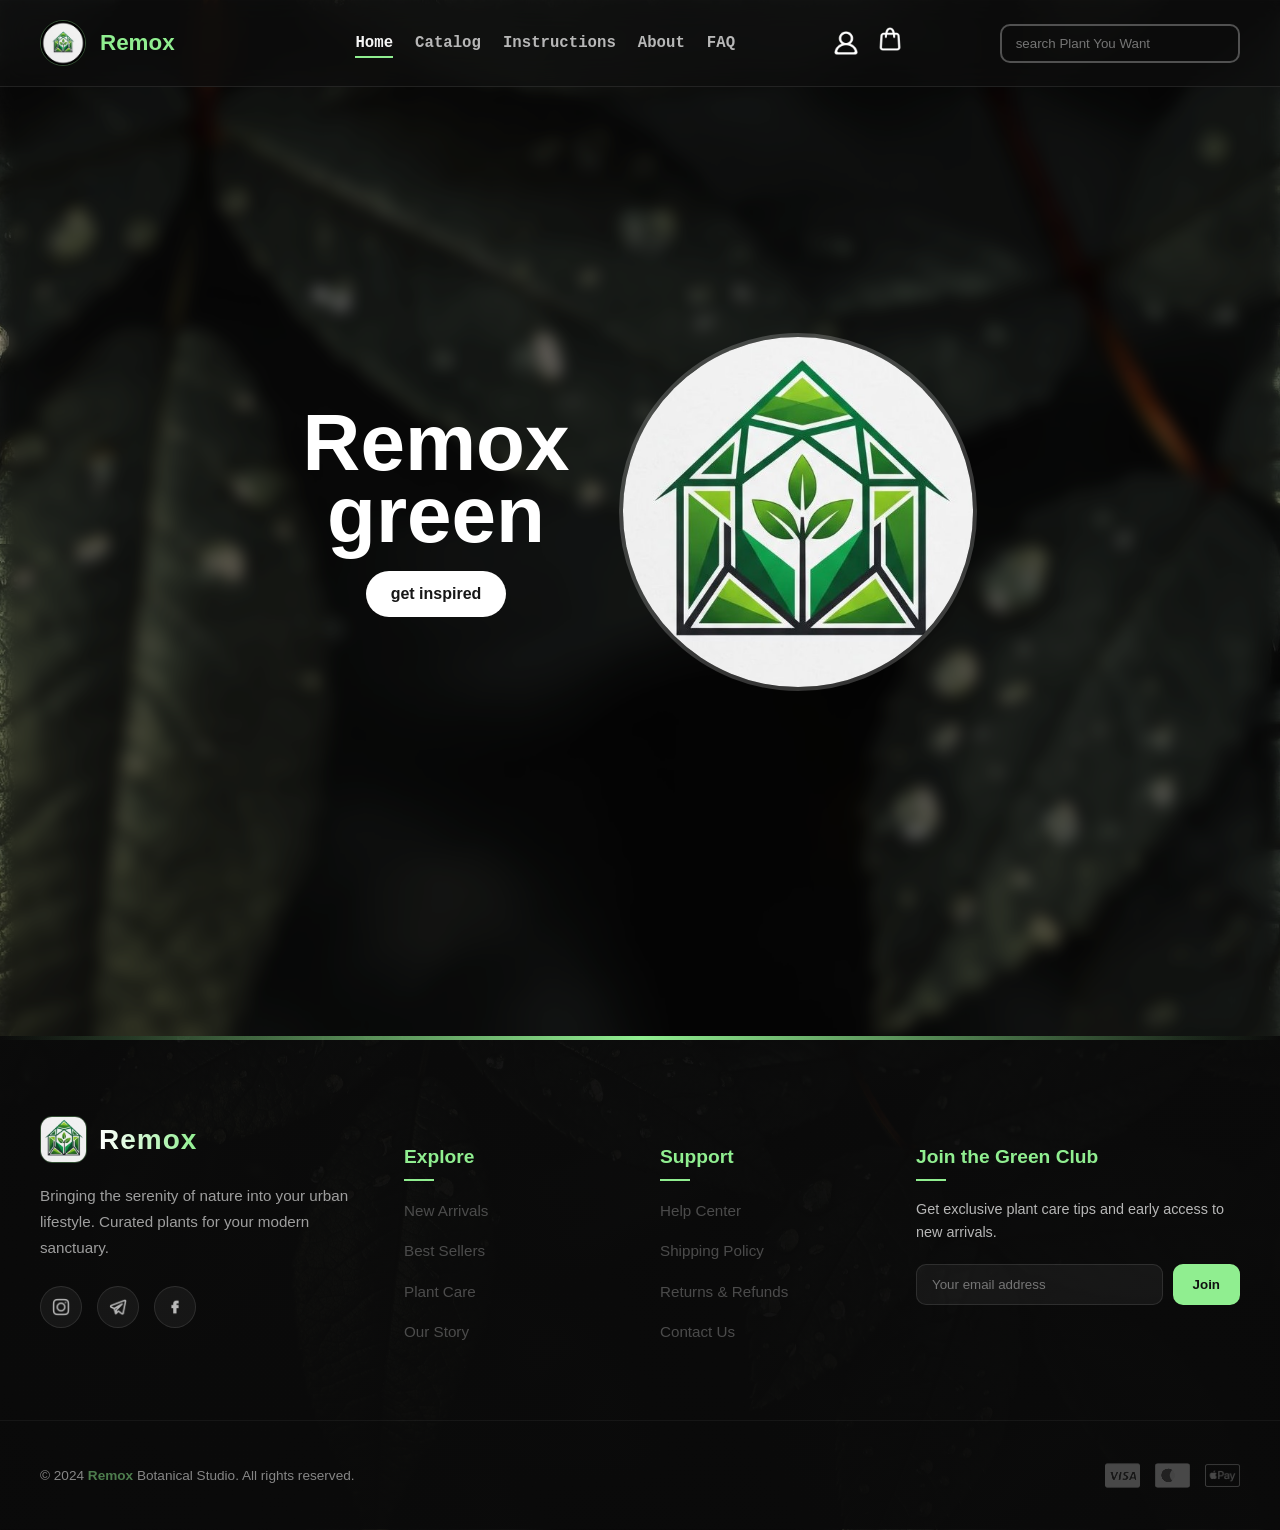
==== index.html @ b8e3ac5c "First upload" ====
<!doctype html>
<html lang="en">
  <head>
    <meta charset="UTF-8" />
    <meta name="viewport" content="width=device-width, initial-scale=1.0" />
    <title>Home</title>
    <link type="text/css" rel="stylesheet" href="css/style.css" />
    <link type="text/css" rel="stylesheet" href="all/all.css" />
  </head>

  <body>
    <div class="header-bkg">
      <header class="header">
        <div class="header-title">
          <img src="assets/images/logo.jpg" alt="Logo" />
          <h2>Remox</h2>
        </div>
        <nav class="header-links">
          <ul>
            <li><a href="#" class="active">Home</a></li>

            <li><a href="pages/Catalog/catalog.html">Catalog</a></li>
            <li>
              <a href="pages/Instructions/Instructions.html">Instructions</a>
            </li>
            <li><a href="pages/About Us/about.html">About</a></li>
            <li><a href="pages/FAQ/faq.html">FAQ</a></li>
          </ul>
        </nav>
        <div class="header-tools">
          <img src="assets/images/prof.png" alt="Profile" />
          <a href="pages/Cart/Cart.html" id="cart">
            <img src="assets/images/cart.png" alt="cart" />
          </a>
        </div>
        <input id="search" type="search" placeholder=" search Plant You Want" />
      </header>

      <main class="hero-content">
        <div class="left-text">
          <h1>Remox<br />green</h1>
          <a href="#" class="cta-button">get inspired</a>
        </div>
        <div class="circular-frame">
          <img src="assets/images/logo2.jpg" alt="Plant" />
        </div>
      </main>

      <footer class="premium-footer">
        <!-- Top Decorative Element -->
        <div class="footer-top-decorator"></div>

        <div class="footer-container">
          <div class="footer-grid">
            <!-- Column 1: Brand Story -->
            <div class="footer-column brand-col">
              <div class="footer-logo-wrapper">
                <img
                  src="assets/images/logo2.jpg"
                  alt="Remox Logo"
                  class="footer-logo-img"
                />
                <h2 class="footer-brand-name">Remox</h2>
              </div>
              <p class="brand-description">
                Bringing the serenity of nature into your urban lifestyle.
                Curated plants for your modern sanctuary.
              </p>
              <div class="social-media-wrapper">
                <a href="https://instagram.com/remox-code" class="social-icon"
                  ><img src="assets/images/instagram.png" alt="Instagram"
                /></a>
                <a href="https://t.me/Remox_4" class="social-icon"
                  ><img
                    src="assets/images/telegram-svgrepo-com.png"
                    alt="Te;egram"
                /></a>
                <a href="https://t.me/Remox_4" class="social-icon"
                  ><img
                    src="assets/images/facebook-svgrepo-com.png"
                    alt="Facebook"
                /></a>
              </div>
            </div>

            <!-- Column 2: Quick Navigation -->
            <div class="footer-column">
              <h4 class="footer-title">Explore</h4>
              <ul class="footer-links-list">
                <li><a href="catalog.html">New Arrivals</a></li>
                <li><a href="catalog.html">Best Sellers</a></li>
                <li><a href="Instructions.html">Plant Care</a></li>
                <li><a href="about.html">Our Story</a></li>
              </ul>
            </div>

            <!-- Column 3: Support -->
            <div class="footer-column">
              <h4 class="footer-title">Support</h4>
              <ul class="footer-links-list">
                <li><a href="faq.html">Help Center</a></li>
                <li><a href="#">Shipping Policy</a></li>
                <li><a href="#">Returns & Refunds</a></li>
                <li><a href="#">Contact Us</a></li>
              </ul>
            </div>

            <!-- Column 4: Newsletter -->
            <div class="footer-column newsletter-col">
              <h4 class="footer-title">Join the Green Club</h4>
              <p>
                Get exclusive plant care tips and early access to new arrivals.
              </p>
              <form class="newsletter-form">
                <input type="email" placeholder="Your email address" required />
                <button type="submit">Join</button>
              </form>
            </div>
          </div>
        </div>

        <!-- Bottom Bar -->
        <div class="footer-bottom">
          <div class="footer-bottom-content">
            <p>
              &copy; 2024 <span class="highlight">Remox</span> Botanical Studio.
              All rights reserved.
            </p>
            <div class="payment-methods">
              <!-- Placeholder icons for payments -->
              <img
                src="pages/images-page2/visa-classic-svgrepo-com.png"
                alt="Visa"
              />
              <img
                src="pages/images-page2/mastercard-svgrepo-com.svg"
                alt="Mastercard"
              />
              <img
                src="pages/images-page2/applepay-svgrepo-com.png"
                alt="Apple Pay"
              />
            </div>
          </div>
        </div>
      </footer>
    </div>

    <script src="js/main.js"></script>
    <script src="all/all.js"></script>
  </body>
</html>
---- css/style.css ----
.hero-section-background {
  background-image: url("../assets/images/backgroung.jpg"); /* مسیر عکس اصلی */
  background-size: cover;
  background-position: center;
  position: relative; /* برای قرار دادن المان‌ها روی آن */
  display: flex;
  justify-content: center;
  align-items: center;
  min-height: 80vh; /* ارتفاع دلخواه */
}

.hero-section-background::before {
  content: "";
  position: absolute;
  inset: 0;
  background: inherit; /* ارث‌بری از والد */
  filter: blur(5px) brightness(0.7); /* فیلترهای مورد نظر */
  z-index: 1;
}

.hero-content {
  position: relative; /* برای اینکه روی افکت قرار بگیرد */
  z-index: 2;
  text-align: center;
  color: white;
}

.hero-content h1 {
  font-size: 4rem; /* سایز بزرگ برای عنوان */
  margin-bottom: 1rem;
}

.hero-content .cta-button {
  background-color: white;
  color: #171717;
  padding: 10px 25px;
  border-radius: 25px;
  text-decoration: none;
  font-weight: bold;
  transition: all 0.3s ease;
}

.hero-content .cta-button:hover {
  background-color: #eee;
  box-shadow: 0 0 20px rgba(255, 255, 255, 0.5);
}

.circular-image-container {
  position: relative;
  width: 300px;
  height: 300px;
  border-radius: 50%;
  overflow: hidden;
  margin: 20px auto;
  border: 2px solid rgba(255, 255, 255, 0.3); /* حاشیه نازک سفید */
}

.circular-image-container img {
  width: 100%;
  height: 100%;
  object-fit: cover;
  mix-blend-mode: screen;
  filter: brightness(1.1) contrast(1.1);
}

.header-tools img:hover,
.social-icons img:hover {
  transform: scale(1.2);
  transition: ease 0.3s;
}

.header-bkg {
  position: relative;
  width: 100%;
  height: 170vh;
  background: url("../assets/images/backgroung.jpg") center/cover no-repeat;
  display: flex;
  flex-direction: column;
}

.header-bkg::before {
  content: "";
  position: absolute;
  inset: 0;
  background: inherit;
  filter: blur(8px) brightness(0.5);
}

.header,
.hero-content,
.hero-footer {
  position: relative;
  z-index: 1;
}

.hero-content {
  display: flex;
  justify-content: center;
  align-items: center;
  gap: 50px;
  flex-grow: 1;
}

.left-text h1 {
  font-size: 80px;
  line-height: 0.9;
  margin: 0 0 20px 0;
}

.cta-button {
  display: inline-block;
  background: white;
  color: #171717;
  padding: 10px 30px;
  border-radius: 20px;
  text-decoration: none;
  font-weight: bold;
}

.circular-frame {
  width: 350px;
  height: 350px;
  border-radius: 50%;
  overflow: hidden;
  border: 4px solid rgba(255, 255, 255, 0.2);
}

.circular-frame img {
  width: 100%;
  height: 100%;
  object-fit: cover;
}

.hero-footer {
  display: flex;
  align-items: center;
  justify-content: center;
  gap: 20px;
  padding: 40px;
}

.line {
  height: 1px;
  background: white;
  width: 300px;
  opacity: 0.5;
}

.social-icons {
  display: flex;
  gap: 15px;
}

.social-icons img {
  width: 20px;
  cursor: pointer;
  filter: invert(1);
}

@media (max-width: 500px) {
  .hero-content {
    flex-direction: column;
  }
  .left-text h1 {
    font-size: 60px;
  }
  .circular-frame {
    width: 300px;
    height: 300px;
  }
  .header-bkg {
    height: 250vh;
  }
}
---- all/all.css ----
:root {
  --bg: #171717;
  --bg-soft: #202020;
  --card: rgba(255, 255, 255, 0.04);
  --card-strong: rgba(255, 255, 255, 0.07);
  --border: rgba(255, 255, 255, 0.09);
  --text: #f5f5f5;
  --muted: #b7b7b7;
  --accent: #90ee90;
  --accent-soft: rgba(144, 238, 144, 0.14);
  --shadow: 0 18px 50px rgba(0, 0, 0, 0.35);
}
/* General Styles */
body {
  background-color: #171717;
  color: white;
  margin: 0;
  font-family: "Segoe UI", sans-serif; /* فونت مدرن */
  line-height: 1.6;
}
.header {
  grid-column: 1 / -1;
  display: flex;
  justify-content: space-between;
  align-items: center;
  gap: 24px;
  padding: 20px 40px;
  background: rgba(15, 15, 15, 0.72);
  backdrop-filter: blur(16px);
  border-bottom: 1px solid var(--border);
  position: sticky;
  top: 0;
  z-index: 20;
}

.header-title {
  display: flex;
  align-items: center;
  gap: 14px;
  min-width: 220px;
}

.header-title img {
  width: 44px;
  height: 44px;
  border-radius: 50%;
  object-fit: cover;
  border: 1px solid rgba(144, 238, 144, 0.3);
}

.header-title h2 {
  margin: 0;
  font-size: 1.4rem;
  color: var(--accent);
}

.header-title p {
  margin: 2px 0 0;
  font-size: 0.85rem;
  color: var(--muted);
}

.header-links ul {
  display: flex;
  flex-wrap: wrap;
  justify-content: center;
  gap: 22px;
  list-style: none;
  padding: 0;
  margin: 0;
}

.header-links a {
  position: relative;
  color: var(--muted);
  font-size: 0.98rem;
  transition: color 0.25s ease;
  text-decoration: none;
  font-family: "Courier New", Courier, monospace;
  font-weight: 600;
}

.header-links a::after {
  content: "";
  position: absolute;
  left: 0;
  bottom: -6px;
  width: 0;
  height: 2px;
  background: var(--accent);
  transition: width 0.25s ease;
}

.header-links a:hover,
.header-links a.active {
  color: var(--text);
}

.header-links a:hover::after,
.header-links a.active::after {
  width: 100%;
}

.header-tools {
  display: flex;
  align-items: center;
  gap: 14px;
}

.header-tools button {
  background: transparent;
  border: none;
  padding: 0;
  cursor: pointer;
}

.header-tools img {
  width: 30px;
  height: 30px;
  cursor: pointer;
  transition:
    transform 0.25s ease,
    opacity 0.25s ease;
}

.header-tools img:hover {
  transform: scale(1.12);
  opacity: 0.92;
}
#search {
  background-color: #eeeeee00;
  padding: 10px;
  width: 20%;
  color: #eee;
  border-radius: 10px;
  border: 2px rgb(81, 81, 81) solid;
}
#search:focus {
  transition: ease 0.25s;
  box-shadow: 0 0 10px rgb(101, 101, 101);
}

.premium-footer {
  position: relative;
  background-color: #0a0a0a;
  background-image:
    linear-gradient(to bottom, rgba(10, 10, 10, 0.95), rgba(10, 10, 10, 0.98)),
    url("../../assets/images/backgroung.jpg");
  background-size: cover;
  background-position: center;
  color: #ffffff;
  padding-top: 80px;
  margin-top: 100px;
  overflow: hidden;
}

.footer-top-decorator {
  position: absolute;
  top: 0;
  left: 0;
  width: 100%;
  height: 4px;
  background: linear-gradient(90deg, transparent, #90ee90, transparent);
}

.footer-container {
  max-width: 1200px;
  margin: 0 auto;
  padding: 0 40px;
}

.footer-grid {
  display: grid;
  grid-template-columns: 1.5fr 1fr 1fr 1.5fr;
  gap: 40px;
  margin-bottom: 60px;
}

/* Column 1: Brand */
.footer-logo-wrapper {
  display: flex;
  align-items: center;
  gap: 12px;
  margin-bottom: 20px;
}
.footer-logo-img {
  width: 45px;
  height: 45px;
  border-radius: 12px;
  object-fit: cover;
  border: 1px solid rgba(144, 238, 144, 0.3);
}
.footer-brand-name {
  font-size: 28px;
  font-weight: 700;
  letter-spacing: 1px;
  margin: 0;
  background: linear-gradient(to right, #fff, #90ee90);
  -webkit-text-fill-color: transparent;
  -webkit-background-clip: text;
}
.brand-description {
  font-size: 0.95rem;
  opacity: 0.6;
  line-height: 1.7;
  margin-bottom: 25px;
}

/* Social Media Icons */
.social-media-wrapper {
  display: flex;
  gap: 15px;
}
.social-icon {
  width: 40px;
  height: 40px;
  background: rgba(255, 255, 255, 0.05);
  display: flex;
  align-items: center;
  justify-content: center;
  border-radius: 50%;
  transition: all 0.4s cubic-bezier(0.175, 0.885, 0.32, 1.275);
  border: 1px solid rgba(255, 255, 255, 0.1);
}
.social-icon img {
  width: 18px;
  filter: brightness(0) invert(1);
  opacity: 0.7;
}
.social-icon:hover {
  background: #90ee90;
  transform: translateY(-5px) rotate(8deg);
}
.social-icon:hover img {
  filter: brightness(0) invert(1);
  opacity: 1;
}

/* Column 2 & 3: Links */
.footer-title {
  font-size: 1.2rem;
  font-weight: 600;
  margin-bottom: 25px;
  color: #90ee90;
  position: relative;
}
.footer-title::after {
  content: "";
  position: absolute;
  left: 0;
  bottom: -8px;
  width: 30px;
  height: 2px;
  background: #90ee90;
}

.footer-links-list {
  list-style: none;
  padding: 0;
  margin: 0;
}
.footer-links-list li {
  margin-bottom: 15px;
}
.footer-links-list a {
  font-size: 0.95rem;
  opacity: 0.6;
  transition: all 0.3s ease;
  display: inline-block;
  color: rgb(118, 118, 118);
  text-decoration: none;
}
.footer-links-list a:hover {
  opacity: 1;
  color: #90ee90;
  transform: translateX(5px); /* حرکت ملایم به سمت راست هنگام هاور */
}

/* Column 4: Newsletter */
.newsletter-col p {
  font-size: 0.9rem;
  opacity: 0.7;
  margin-bottom: 20px;
}
.newsletter-form {
  display: flex;
  gap: 10px;
}
.newsletter-form input {
  flex: 1;
  background: rgba(255, 255, 255, 0.05);
  border: 1px solid rgba(255, 255, 255, 0.1);
  padding: 12px 15px;
  border-radius: 10px;
  color: white;
  outline: none;
  transition: border-color 0.3s ease;
}
.newsletter-form input:focus {
  border-color: #90ee90;
}
.newsletter-form button {
  background: #90ee90;
  color: #111;
  border: none;
  padding: 0 20px;
  border-radius: 10px;
  font-weight: 700;
  cursor: pointer;
  transition: all 0.3s ease;
}
.newsletter-form button:hover {
  background: #fff;
  transform: scale(1.05);
}

/* Bottom Bar */
.footer-bottom {
  border-top: 1px solid rgba(255, 255, 255, 0.05);
  padding: 30px 0;
}
.footer-bottom-content {
  max-width: 1200px;
  margin: 0 auto;
  padding: 0 40px;
  display: flex;
  justify-content: space-between;
  align-items: center;
  font-size: 0.85rem;
  opacity: 0.5;
}
.footer-bottom-content .highlight {
  color: #90ee90;
  font-weight: bold;
}
.payment-methods {
  display: flex;
  gap: 15px;
}
.payment-methods img {
  width: 35px;
  filter: grayscale(1) brightness(2);
  opacity: 0.5;
  transition: opacity 0.3s ease;
}
.payment-methods img:hover {
  opacity: 1;
  filter: grayscale(0) brightness(1);
}

/* Responsive */
@media (max-width: 1024px) {
  .footer-grid {
    grid-template-columns: 1fr 1fr;
  }
  .newsletter-col {
    grid-column: span 2;
    text-align: center;
  }
  .newsletter-form {
    max-width: 400px;
    margin: 0 auto;
  }
  .footer-grid {
    display: flex;
    flex-wrap: wrap;
  }
}

@media (max-width: 600px) {
  .footer-grid {
    grid-template-columns: 1fr;
  }
  .newsletter-col {
    grid-column: span 1;
  }
  .footer-bottom-content {
    flex-direction: column;
    gap: 20px;
    text-align: center;
  }
}

@media (max-width: 980px) {
  .header {
    flex-direction: column;
    gap: 20px;
    padding: 20px;
  }

  .header-links ul {
    gap: 40px;
    font-size: 14px;
  }
}

@media (max-width: 600px) {
  .header-links ul {
    gap: 20px;
    flex-wrap: wrap;
    justify-content: center;
  }

  .header-links a {
    font-size: 12px;
  }

  .header-tools {
    gap: 10px;
  }
  #search {
    width: 100%;
  }
}
.premium-footer {
  opacity: 0;
  transform: translateY(100px) scale(0.95);
  transition: all 1s ease;
}
.premium-footer.footer-show {
  opacity: 1;
  transform: translateY(0) scale(1);
}
.header {
  opacity: 0;
  transform: translateY(-60px);
  transition: all 1s ease;
}
.header.header-show {
  opacity: 1;
  transform: translateY(0);
}
.sidebar {
  opacity: 0;
  transform: translateX(-100px);
  transition: all 0.9s ease;
}

.sidebar.show {
  opacity: 1;
  transform: translateX(0);
}
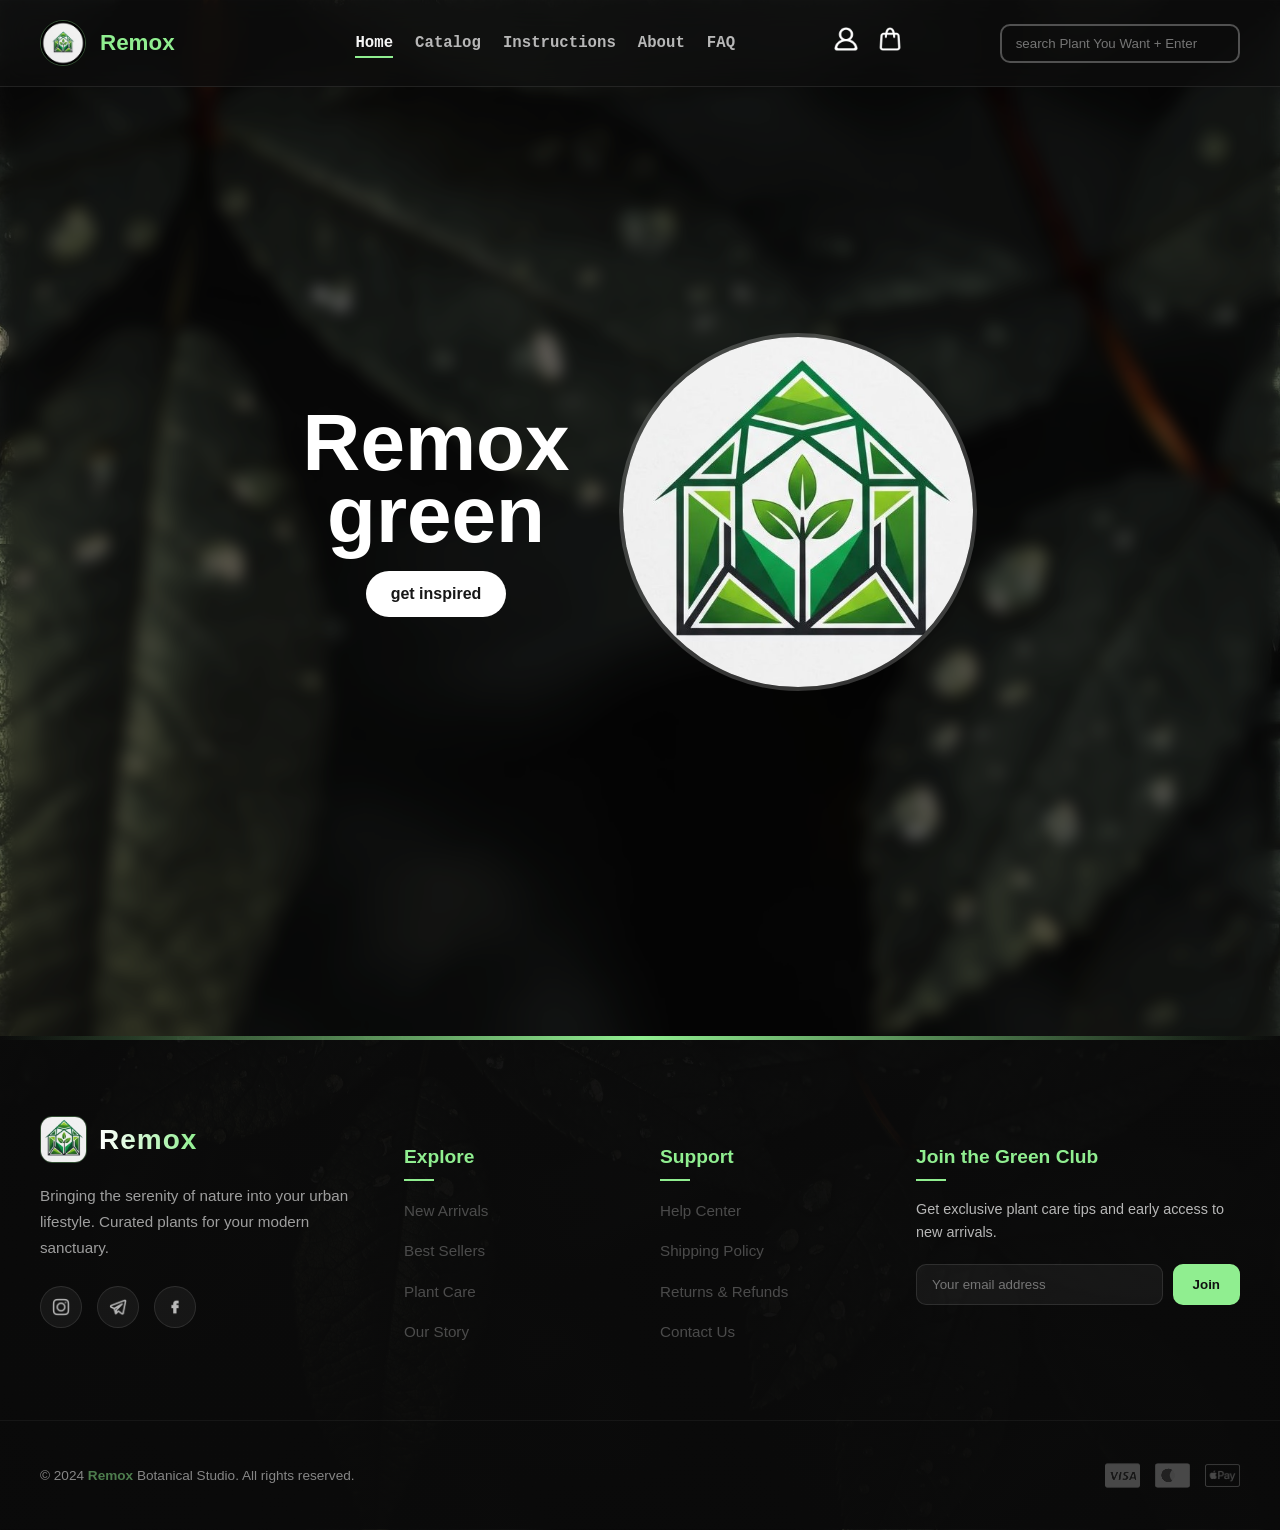
==== commit bfbcae92: "Update website" ====
--- a/index.html
+++ b/index.html
@@ -5,7 +5,9 @@
     <meta name="viewport" content="width=device-width, initial-scale=1.0" />
     <title>Home</title>
     <link type="text/css" rel="stylesheet" href="css/style.css" />
-    <link type="text/css" rel="stylesheet" href="all/all.css" />
+    <link type="text/css" rel="stylesheet" href="all/header.css" />
+    <link type="text/css" rel="stylesheet" href="all/body.css" />
+    <link type="text/css" rel="stylesheet" href="all/footer.css" />
   </head>
 
   <body>
@@ -28,12 +30,18 @@
           </ul>
         </nav>
         <div class="header-tools">
-          <img src="assets/images/prof.png" alt="Profile" />
+          <a href="pages/profile/profile.html" id="cart">
+            <img src="assets/images/prof.png" alt="cart" />
+          </a>
           <a href="pages/Cart/Cart.html" id="cart">
             <img src="assets/images/cart.png" alt="cart" />
           </a>
         </div>
-        <input id="search" type="search" placeholder=" search Plant You Want" />
+        <input
+          id="search"
+          type="search"
+          placeholder=" search Plant You Want + Enter"
+        />
       </header>
 
       <main class="hero-content">
@@ -147,6 +155,5 @@
     </div>
 
     <script src="js/main.js"></script>
-    <script src="all/all.js"></script>
   </body>
 </html>
--- a/all/header.css
+++ b/all/header.css
@@ -0,0 +1,173 @@
+.header {
+  grid-column: 1 / -1;
+  display: flex;
+  justify-content: space-between;
+  align-items: center;
+  gap: 24px;
+  padding: 20px 40px;
+  background: rgba(15, 15, 15, 0.72);
+  backdrop-filter: blur(16px);
+  border-bottom: 1px solid var(--border);
+  position: sticky;
+  top: 0;
+  z-index: 20;
+}
+
+.header-title {
+  display: flex;
+  align-items: center;
+  gap: 14px;
+  min-width: 220px;
+}
+
+.header-title img {
+  width: 44px;
+  height: 44px;
+  border-radius: 50%;
+  object-fit: cover;
+  border: 1px solid rgba(144, 238, 144, 0.3);
+}
+
+.header-title h2 {
+  margin: 0;
+  font-size: 1.4rem;
+  color: var(--accent);
+}
+
+.header-title p {
+  margin: 2px 0 0;
+  font-size: 0.85rem;
+  color: var(--muted);
+}
+
+.header-links ul {
+  display: flex;
+  flex-wrap: wrap;
+  justify-content: center;
+  gap: 22px;
+  list-style: none;
+  padding: 0;
+  margin: 0;
+}
+
+.header-links a {
+  position: relative;
+  color: var(--muted);
+  font-size: 0.98rem;
+  transition: color 0.25s ease;
+  text-decoration: none;
+  font-family: "Courier New", Courier, monospace;
+  font-weight: 600;
+}
+
+.header-links a::after {
+  content: "";
+  position: absolute;
+  left: 0;
+  bottom: -6px;
+  width: 0;
+  height: 2px;
+  background: var(--accent);
+  transition: width 0.25s ease;
+}
+
+.header-links a:hover,
+.header-links a.active {
+  color: var(--text);
+}
+
+.header-links a:hover::after,
+.header-links a.active::after {
+  width: 100%;
+}
+
+.header-tools {
+  display: flex;
+  align-items: center;
+  gap: 14px;
+}
+
+.header-tools button {
+  background: transparent;
+  border: none;
+  padding: 0;
+  cursor: pointer;
+}
+
+.header-tools img {
+  width: 30px;
+  height: 30px;
+  cursor: pointer;
+  transition:
+    transform 0.25s ease,
+    opacity 0.25s ease;
+}
+@media (max-width: 980px) {
+  .header {
+    flex-direction: column;
+    gap: 20px;
+    padding: 20px;
+  }
+
+  .header-links ul {
+    gap: 40px;
+    font-size: 14px;
+  }
+}
+
+@media (max-width: 600px) {
+  .header-links ul {
+    gap: 20px;
+    flex-wrap: wrap;
+    justify-content: center;
+  }
+
+  .header-links a {
+    font-size: 12px;
+  }
+
+  .header-tools {
+    gap: 10px;
+  }
+  #search {
+    width: 100%;
+  }
+}
+.header-tools img:hover {
+  transform: scale(1.12);
+  opacity: 0.92;
+}
+#search {
+  background-color: #eeeeee00;
+  padding: 10px;
+  width: 20%;
+  color: #eee;
+  border-radius: 10px;
+  border: 2px rgb(81, 81, 81) solid;
+}
+#search:focus {
+  transition: ease 0.25s;
+  box-shadow: 0 0 10px rgb(101, 101, 101);
+}
+.header {
+  opacity: 0;
+  transform: translateY(-60px);
+  transition: all 1s ease;
+}
+.header.header-show {
+  opacity: 1;
+  transform: translateY(0);
+}
+.sidebar {
+  opacity: 0;
+  transform: translateX(-100px);
+  transition: all 0.9s ease;
+}
+
+.sidebar.show {
+  opacity: 1;
+  transform: translateX(0);
+}
+.tools-active {
+  border-bottom: 3px solid #90ee90;
+}
--- a/all/body.css
+++ b/all/body.css
@@ -0,0 +1,20 @@
+:root {
+  --bg: #171717;
+  --bg-soft: #202020;
+  --card: rgba(255, 255, 255, 0.04);
+  --card-strong: rgba(255, 255, 255, 0.07);
+  --border: rgba(255, 255, 255, 0.09);
+  --text: #f5f5f5;
+  --muted: #b7b7b7;
+  --accent: #90ee90;
+  --accent-soft: rgba(144, 238, 144, 0.14);
+  --shadow: 0 18px 50px rgba(0, 0, 0, 0.35);
+}
+/* General Styles */
+body {
+  background-color: #171717;
+  color: white;
+  margin: 0;
+  font-family: "Segoe UI", sans-serif; /* فونت مدرن */
+  line-height: 1.6;
+}
--- a/all/footer.css
+++ b/all/footer.css
@@ -0,0 +1,248 @@
+.premium-footer {
+  position: relative;
+  background-color: #0a0a0a;
+  background-image:
+    linear-gradient(to bottom, rgba(10, 10, 10, 0.95), rgba(10, 10, 10, 0.98)),
+    url("../../assets/images/backgroung.jpg");
+  background-size: cover;
+  background-position: center;
+  color: #ffffff;
+  padding-top: 80px;
+  margin-top: 100px;
+  overflow: hidden;
+}
+
+.footer-top-decorator {
+  position: absolute;
+  top: 0;
+  left: 0;
+  width: 100%;
+  height: 4px;
+  background: linear-gradient(90deg, transparent, #90ee90, transparent);
+}
+
+.footer-container {
+  max-width: 1200px;
+  margin: 0 auto;
+  padding: 0 40px;
+}
+
+.footer-grid {
+  display: grid;
+  grid-template-columns: 1.5fr 1fr 1fr 1.5fr;
+  gap: 40px;
+  margin-bottom: 60px;
+}
+
+/* Column 1: Brand */
+.footer-logo-wrapper {
+  display: flex;
+  align-items: center;
+  gap: 12px;
+  margin-bottom: 20px;
+}
+.footer-logo-img {
+  width: 45px;
+  height: 45px;
+  border-radius: 12px;
+  object-fit: cover;
+  border: 1px solid rgba(144, 238, 144, 0.3);
+}
+.footer-brand-name {
+  font-size: 28px;
+  font-weight: 700;
+  letter-spacing: 1px;
+  margin: 0;
+  background: linear-gradient(to right, #fff, #90ee90);
+  -webkit-text-fill-color: transparent;
+  -webkit-background-clip: text;
+}
+.brand-description {
+  font-size: 0.95rem;
+  opacity: 0.6;
+  line-height: 1.7;
+  margin-bottom: 25px;
+}
+
+/* Social Media Icons */
+.social-media-wrapper {
+  display: flex;
+  gap: 15px;
+}
+.social-icon {
+  width: 40px;
+  height: 40px;
+  background: rgba(255, 255, 255, 0.05);
+  display: flex;
+  align-items: center;
+  justify-content: center;
+  border-radius: 50%;
+  transition: all 0.4s cubic-bezier(0.175, 0.885, 0.32, 1.275);
+  border: 1px solid rgba(255, 255, 255, 0.1);
+}
+.social-icon img {
+  width: 18px;
+  filter: brightness(0) invert(1);
+  opacity: 0.7;
+}
+.social-icon:hover {
+  background: #90ee90;
+  transform: translateY(-5px) rotate(8deg);
+}
+.social-icon:hover img {
+  filter: brightness(0) invert(1);
+  opacity: 1;
+}
+
+/* Column 2 & 3: Links */
+.footer-title {
+  font-size: 1.2rem;
+  font-weight: 600;
+  margin-bottom: 25px;
+  color: #90ee90;
+  position: relative;
+}
+.footer-title::after {
+  content: "";
+  position: absolute;
+  left: 0;
+  bottom: -8px;
+  width: 30px;
+  height: 2px;
+  background: #90ee90;
+}
+
+.footer-links-list {
+  list-style: none;
+  padding: 0;
+  margin: 0;
+}
+.footer-links-list li {
+  margin-bottom: 15px;
+}
+.footer-links-list a {
+  font-size: 0.95rem;
+  opacity: 0.6;
+  transition: all 0.3s ease;
+  display: inline-block;
+  color: rgb(118, 118, 118);
+  text-decoration: none;
+}
+.footer-links-list a:hover {
+  opacity: 1;
+  color: #90ee90;
+  transform: translateX(5px); /* حرکت ملایم به سمت راست هنگام هاور */
+}
+
+/* Column 4: Newsletter */
+.newsletter-col p {
+  font-size: 0.9rem;
+  opacity: 0.7;
+  margin-bottom: 20px;
+}
+.newsletter-form {
+  display: flex;
+  gap: 10px;
+}
+.newsletter-form input {
+  flex: 1;
+  background: rgba(255, 255, 255, 0.05);
+  border: 1px solid rgba(255, 255, 255, 0.1);
+  padding: 12px 15px;
+  border-radius: 10px;
+  color: white;
+  outline: none;
+  transition: border-color 0.3s ease;
+}
+.newsletter-form input:focus {
+  border-color: #90ee90;
+}
+.newsletter-form button {
+  background: #90ee90;
+  color: #111;
+  border: none;
+  padding: 0 20px;
+  border-radius: 10px;
+  font-weight: 700;
+  cursor: pointer;
+  transition: all 0.3s ease;
+}
+.newsletter-form button:hover {
+  background: #fff;
+  transform: scale(1.05);
+}
+
+/* Bottom Bar */
+.footer-bottom {
+  border-top: 1px solid rgba(255, 255, 255, 0.05);
+  padding: 30px 0;
+}
+.footer-bottom-content {
+  max-width: 1200px;
+  margin: 0 auto;
+  padding: 0 40px;
+  display: flex;
+  justify-content: space-between;
+  align-items: center;
+  font-size: 0.85rem;
+  opacity: 0.5;
+}
+.footer-bottom-content .highlight {
+  color: #90ee90;
+  font-weight: bold;
+}
+.payment-methods {
+  display: flex;
+  gap: 15px;
+}
+.payment-methods img {
+  width: 35px;
+  filter: grayscale(1) brightness(2);
+  opacity: 0.5;
+  transition: opacity 0.3s ease;
+}
+.payment-methods img:hover {
+  opacity: 1;
+  filter: grayscale(0) brightness(1);
+}
+/* Responsive */
+@media (max-width: 1024px) {
+  .footer-grid {
+    grid-template-columns: 1fr 1fr;
+  }
+  .newsletter-col {
+    grid-column: span 2;
+    text-align: center;
+  }
+  .newsletter-form {
+    max-width: 400px;
+    margin: 0 auto;
+  }
+  .footer-grid {
+    display: flex;
+    flex-wrap: wrap;
+  }
+}
+
+@media (max-width: 600px) {
+  .footer-grid {
+    grid-template-columns: 1fr;
+  }
+  .newsletter-col {
+    grid-column: span 1;
+  }
+  .footer-bottom-content {
+    flex-direction: column;
+    gap: 20px;
+    text-align: center;
+  }
+}
+.premium-footer {
+  opacity: 0;
+  transform: translateY(100px) scale(0.95);
+  transition: all 1s ease;
+}
+.premium-footer.footer-show {
+  opacity: 1;
+  transform: translateY(0) scale(1);
+}
